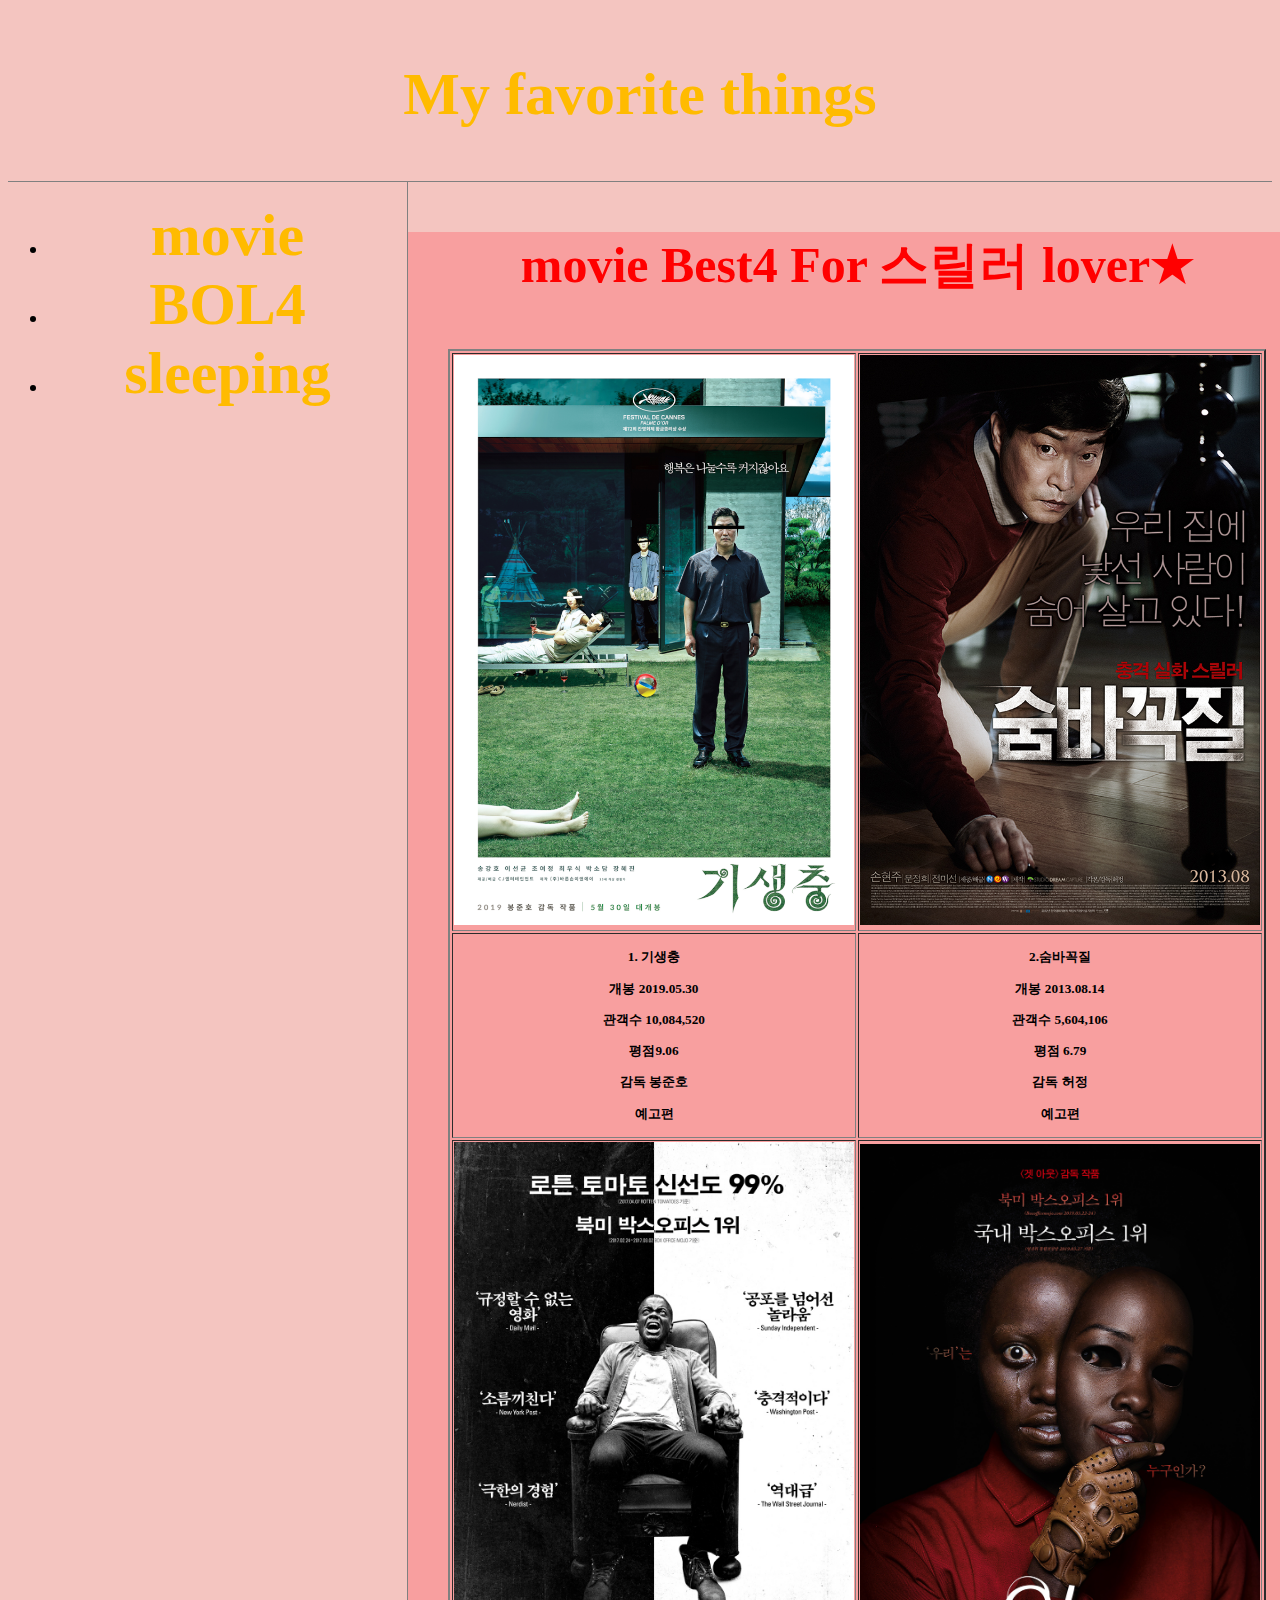
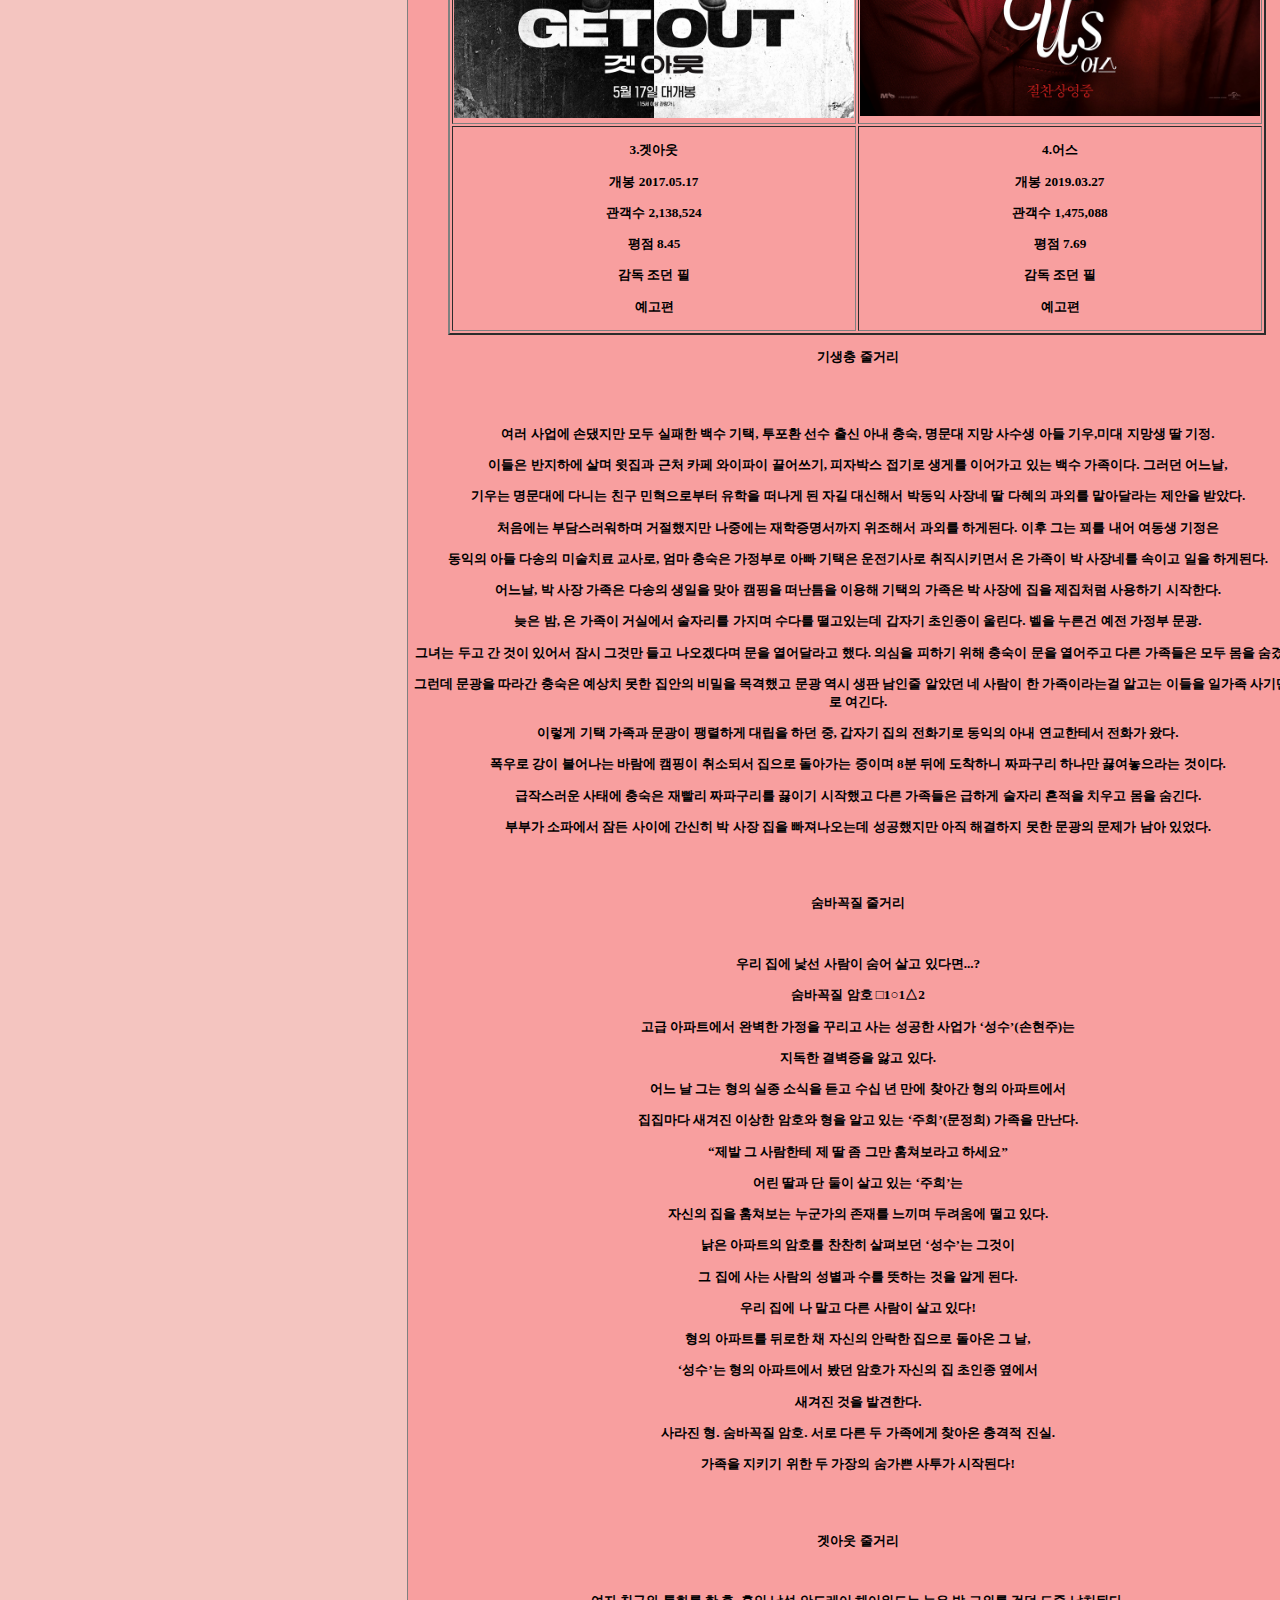
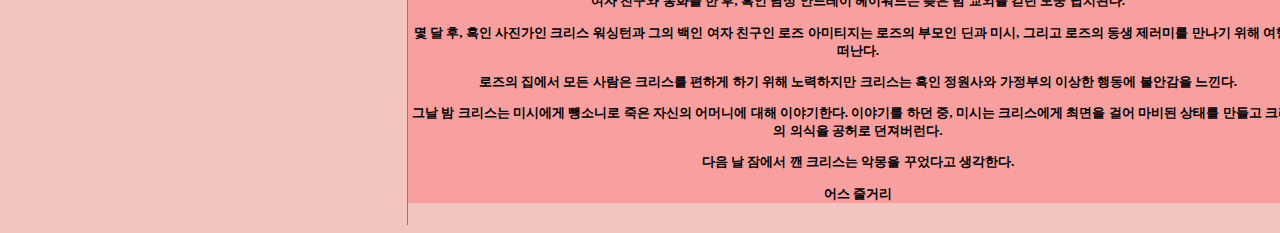
==== 1.html @ e0c8dc95 "Add files via upload" ====
<!DOCTYPE html>
<html lang="en" dir="ltr">
 <head>
    <meta charset="utf-8">
    <title>My favorite things</title>

<link href="style.css" rel="stylesheet">

<style>
  h3{font size: 50px;}
  .iclass{margin:auto;}
h5{display:block;
  width: 900px;
  height: auto;
background-color: rgb(248, 159, 159);}
.moviebest4{color: red;
font-size: 50px;}
.table{margin-left: 40px;}
.yell {font color:#FFBB00;
font-size: 60px;}
</style>

</head>

    <body>
      <h1><strong><p><a href="index.html" class= "yell">My favorite things</a></p></strong></h1>

    <div class="grid">
        <div class="navigation">

          <h3><ul>
            <li><a href="1.html" class= "yell">movie</a></li>
            <li><a href="2.html" class= "yell">BOL4</a></li>
            <li><a href="3.html" class= "yell">sleeping</a></li>
        </ul></h3>

</div>
<div class="iclass">
  <h5>
  <p class="moviebest4">movie Best4 For 스릴러 lover★ </p>
<table border="2" class="table">
  <tr>
    <th><img src="poster2.png" alt="mm" width="400px"></th>
      <th><img src="poster1.jpg" alt="m" width="400px"></th>
    </tr>
    <tr>
      <td><p>1. 기생충</p>
<p>개봉 2019.05.30</p>
<p>관객수 10,084,520</p>
<p>평점9.06</p>
<p>감독 봉준호</p>
<p>예고편</p></td>
<td><p>2.숨바꼭질</p>
<p>개봉 2013.08.14</p>
<p>관객수 5,604,106</p>
<p>평점 6.79</p>
<p>감독 허정</p>
<p>예고편</p></td></tr>
<tr><td><img src="getout.jpg" alt="mmm" width="400px"></th></td>
  <td><img src="usposter.jpg" alt="mmmm" width="400px"></th></td>
</tr>
<tr><td><p>3.겟아웃</p>
<p>개봉 2017.05.17 </p>
<p>관객수 2,138,524</p>
<p>평점 8.45</p>
<p>감독 조던 필</p>
<p>예고편</p> </td>
<td><p>4.어스</p>
<p>개봉 2019.03.27</p>
<p>관객수 1,475,088</p>
<p>평점 7.69</p>
<p>감독 조던 필</p>
<p>예고편</p></td></tr>
</table>




    <p>기생충 줄거리</p>
    <br>
    <br>
    <p>여러 사업에 손댔지만 모두 실패한 백수 기택, 투포환 선수 출신 아내 충숙, 명문대 지망 사수생 아들 기우,미대 지망생 딸 기정. </p>
  <p>이들은 반지하에 살며 윗집과 근처 카페 와이파이 끌어쓰기, 피자박스 접기로 생게를 이어가고 있는 백수 가족이다. 그러던 어느날,</p>
  <p> 기우는 명문대에 다니는 친구 민혁으로부터 유학을 떠나게 된 자길 대신해서 박동익 사장네 딸 다혜의 과외를 맡아달라는 제안을 받았다. </p>
  <p> 처음에는 부담스러워하며 거절했지만 나중에는 재학증명서까지 위조해서 과외를 하게된다. 이후 그는 꾀를 내어 여동생 기정은 </p>
  <p> 동익의 아들 다송의 미술치료 교사로, 엄마 충숙은 가정부로 아빠 기택은 운전기사로 취직시키면서 온 가족이 박 사장네를 속이고 일을 하게된다.</p>

<p>어느날, 박 사장 가족은 다송의 생일을 맞아 캠핑을 떠난틈을 이용해 기택의 가족은 박 사장에 집을 제집처럼 사용하기 시작한다. </p>
<p>늦은 밤, 온 가족이 거실에서 술자리를 가지며 수다를 떨고있는데 갑자기 초인종이 울린다. 벨을 누른건 예전 가정부 문광. </p>
<p>그녀는 두고 간 것이 있어서 잠시 그것만 들고 나오겠다며 문을 열어달라고 했다. 의심을 피하기 위해 충숙이 문을 열어주고 다른 가족들은 모두 몸을 숨겼다.</p>
 <p>그런데 문광을 따라간 충숙은 예상치 못한 집안의 비밀을 목격했고 문광 역시 생판 남인줄 알았던 네 사람이 한 가족이라는걸 알고는 이들을 일가족 사기단으로 여긴다.</p>
<p>이렇게 기택 가족과 문광이 팽렬하게 대립을 하던 중, 갑자기 집의 전화기로 동익의 아내 연교한테서 전화가 왔다. </p>
<p>폭우로 강이 불어나는 바람에 캠핑이 취소되서 집으로 돌아가는 중이며 8분 뒤에 도착하니 짜파구리 하나만 끓여놓으라는 것이다.</p>
<p>급작스러운 사태에 충숙은 재빨리 짜파구리를 끓이기 시작했고 다른 가족들은 급하게 술자리 흔적을 치우고 몸을 숨긴다.</p>
<p> 부부가 소파에서 잠든 사이에 간신히 박 사장 집을 빠져나오는데 성공했지만 아직 해결하지 못한 문광의 문제가 남아 있었다.</p>
<br>
<br>

<p>숨바꼭질 줄거리</p>
<br>

<p>우리 집에 낯선 사람이 숨어 살고 있다면...?</p>
 <p>숨바꼭질 암호 □1○1△2</p>
 <p>고급 아파트에서 완벽한 가정을 꾸리고 사는 성공한 사업가 ‘성수’(손현주)는</p>
<p> 지독한 결벽증을 앓고 있다.</p>
 <p>어느 날 그는 형의 실종 소식을 듣고 수십 년 만에 찾아간 형의 아파트에서</p>

 <p>집집마다 새겨진 이상한 암호와 형을 알고 있는 ‘주희’(문정희) 가족을 만난다.</p>

 <p>“제발 그 사람한테 제 딸 좀 그만 훔쳐보라고 하세요”</p>
 <p>어린 딸과 단 둘이 살고 있는 ‘주희’는</p>
 <p>자신의 집을 훔쳐보는 누군가의 존재를 느끼며 두려움에 떨고 있다.</p>

 <p>낡은 아파트의 암호를 찬찬히 살펴보던 ‘성수’는 그것이</p>
   <p> 그 집에 사는 사람의 성별과 수를 뜻하는 것을 알게 된다.</p>

 <p>우리 집에 나 말고 다른 사람이 살고 있다!</p>
 <p>형의 아파트를 뒤로한 채 자신의 안락한 집으로 돌아온 그 날,</p>
 <p>‘성수’는 형의 아파트에서 봤던 암호가 자신의 집 초인종 옆에서</p>
 <p>새겨진 것을 발견한다.</p>
 <p>사라진 형. 숨바꼭질 암호. 서로 다른 두 가족에게 찾아온 충격적 진실.</p>
 <p>가족을 지키기 위한 두 가장의 숨가쁜 사투가 시작된다!</p>
 <br>
 <br>

<p> 겟아웃 줄거리</p>
<br>

<p>여자 친구와 통화를 한 후, 흑인 남성 안드레이 헤이워드는 늦은 밤 교외를 걷던 도중 납치된다.</p>
<p> 몇 달 후, 흑인 사진가인 크리스 워싱턴과 그의 백인 여자 친구인 로즈 아미티지는 로즈의 부모인 딘과 미시, 그리고 로즈의 동생 제러미를 만나기 위해 여행을 떠난다. </p>
<p> 로즈의 집에서 모든 사람은 크리스를 편하게 하기 위해 노력하지만 크리스는 흑인 정원사와 가정부의 이상한 행동에 불안감을 느낀다.</p>
<p>  그날 밤 크리스는 미시에게 뺑소니로 죽은 자신의 어머니에 대해 이야기한다. 이야기를 하던 중, 미시는 크리스에게 최면을 걸어 마비된 상태를 만들고 크리스의 의식을 공허로 던져버런다.</p>
<p>  다음 날 잠에서 깬 크리스는 악몽을 꾸었다고 생각한다.</p>

어스 줄거리
</h5>
</div>
</div>
</body>
</html>
---- style.css ----
a{
  text-decoration: none;
  color:black;
}
h1{
  text-align: center;
  font size: 80px;
  border-bottom: solid 1px gray; solid gray;
  margin: 0;
  padding: 20px;
  }
.grid {
  display: grid;
  grid-template-columns: 400px 1fr;
  text-align: center;
}

.navigation{
  border-right: 1px gray solid;
}

.article {
  border-right: 1px gray solid;
  padding-left: 25px;
  margin:auto;
  text-align: center;
}

h3{font size: 50px;}
.iclass{margin:auto;}
h5{display:block;
width: 900px;
height: auto;
background-color: #black;}
.moviebest4{color: red;
font-size: 50px;}
.table{margin-left: 40px;}
.yell {color:#FFBB00}
* {
  word-break:break-all;
}

@media(max-width:800px)
{.grid{
  display: block;
}
.navigation{
  border-right: none;
  ;
}
h1 {
  border-bottom: none;}
}
body{background-color: #f4c5c0;}

.yell {font color:#FFBB00;
font-size: 60px;}
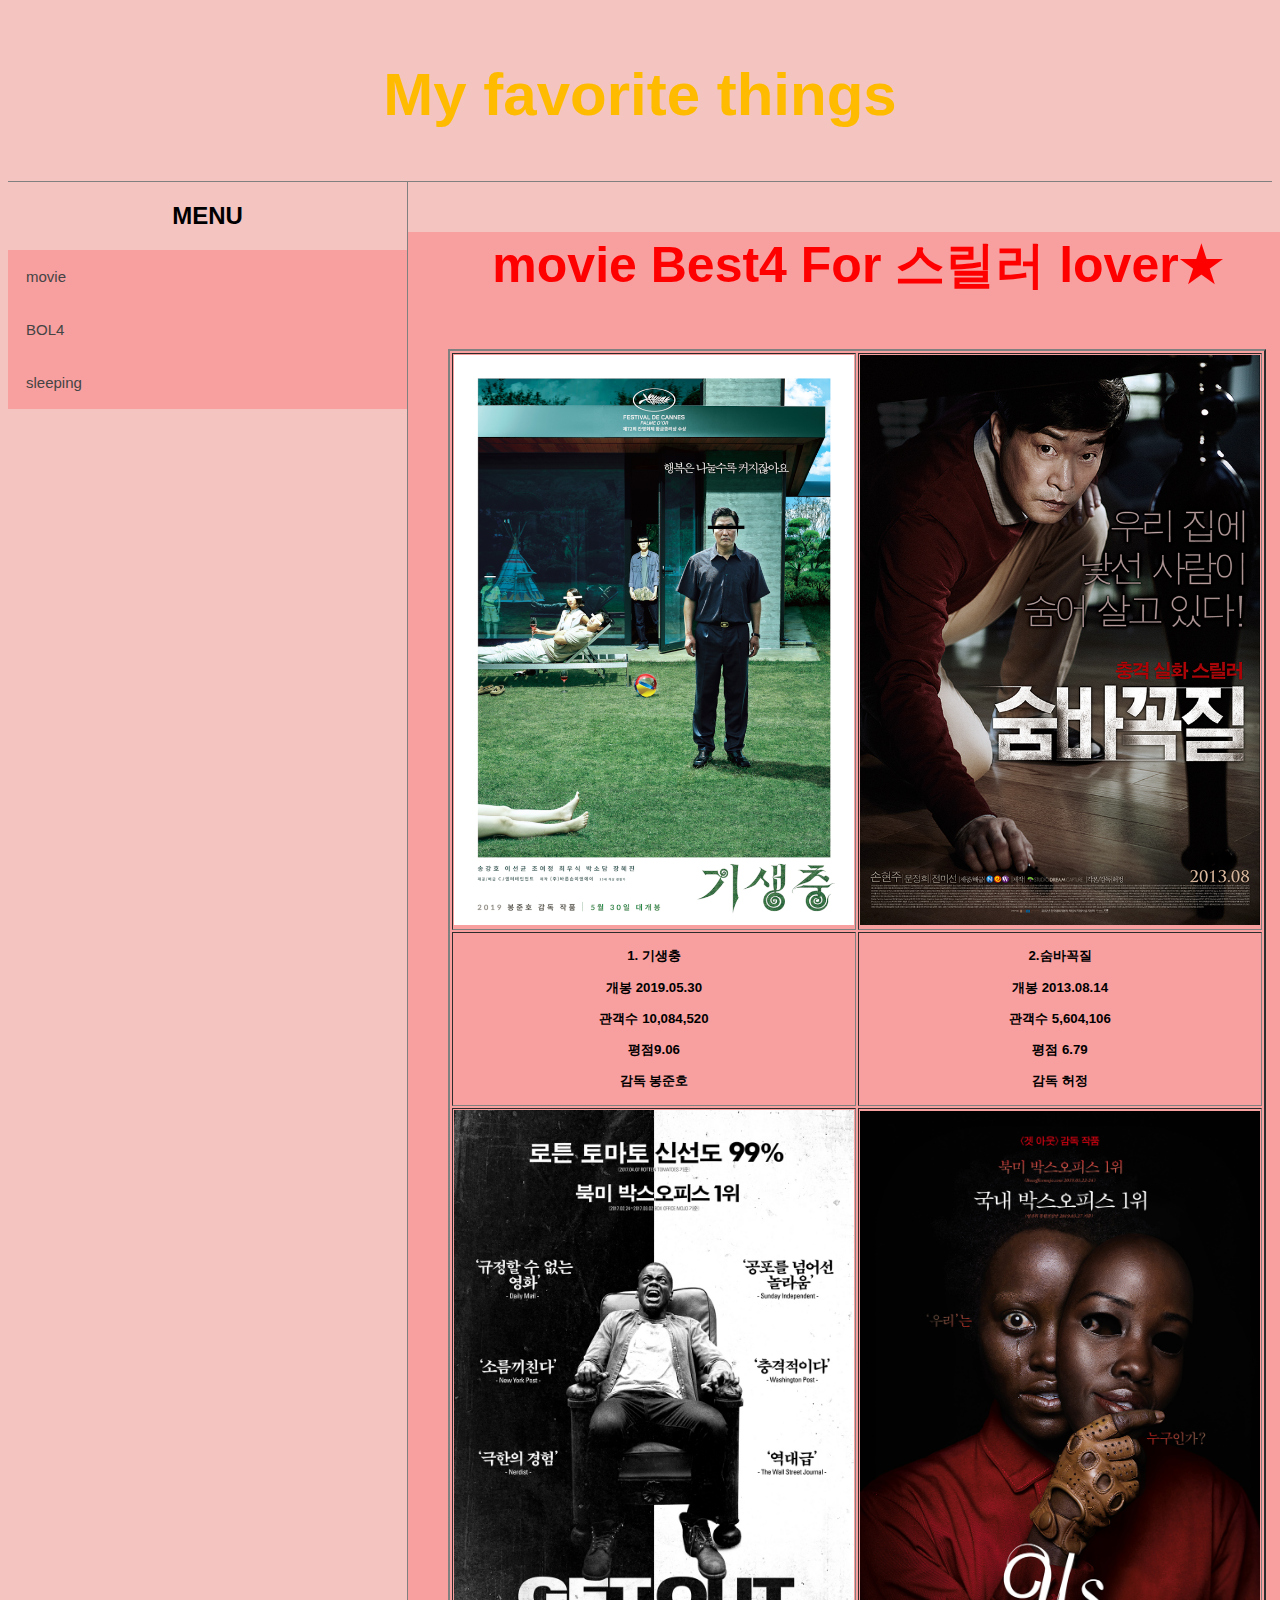
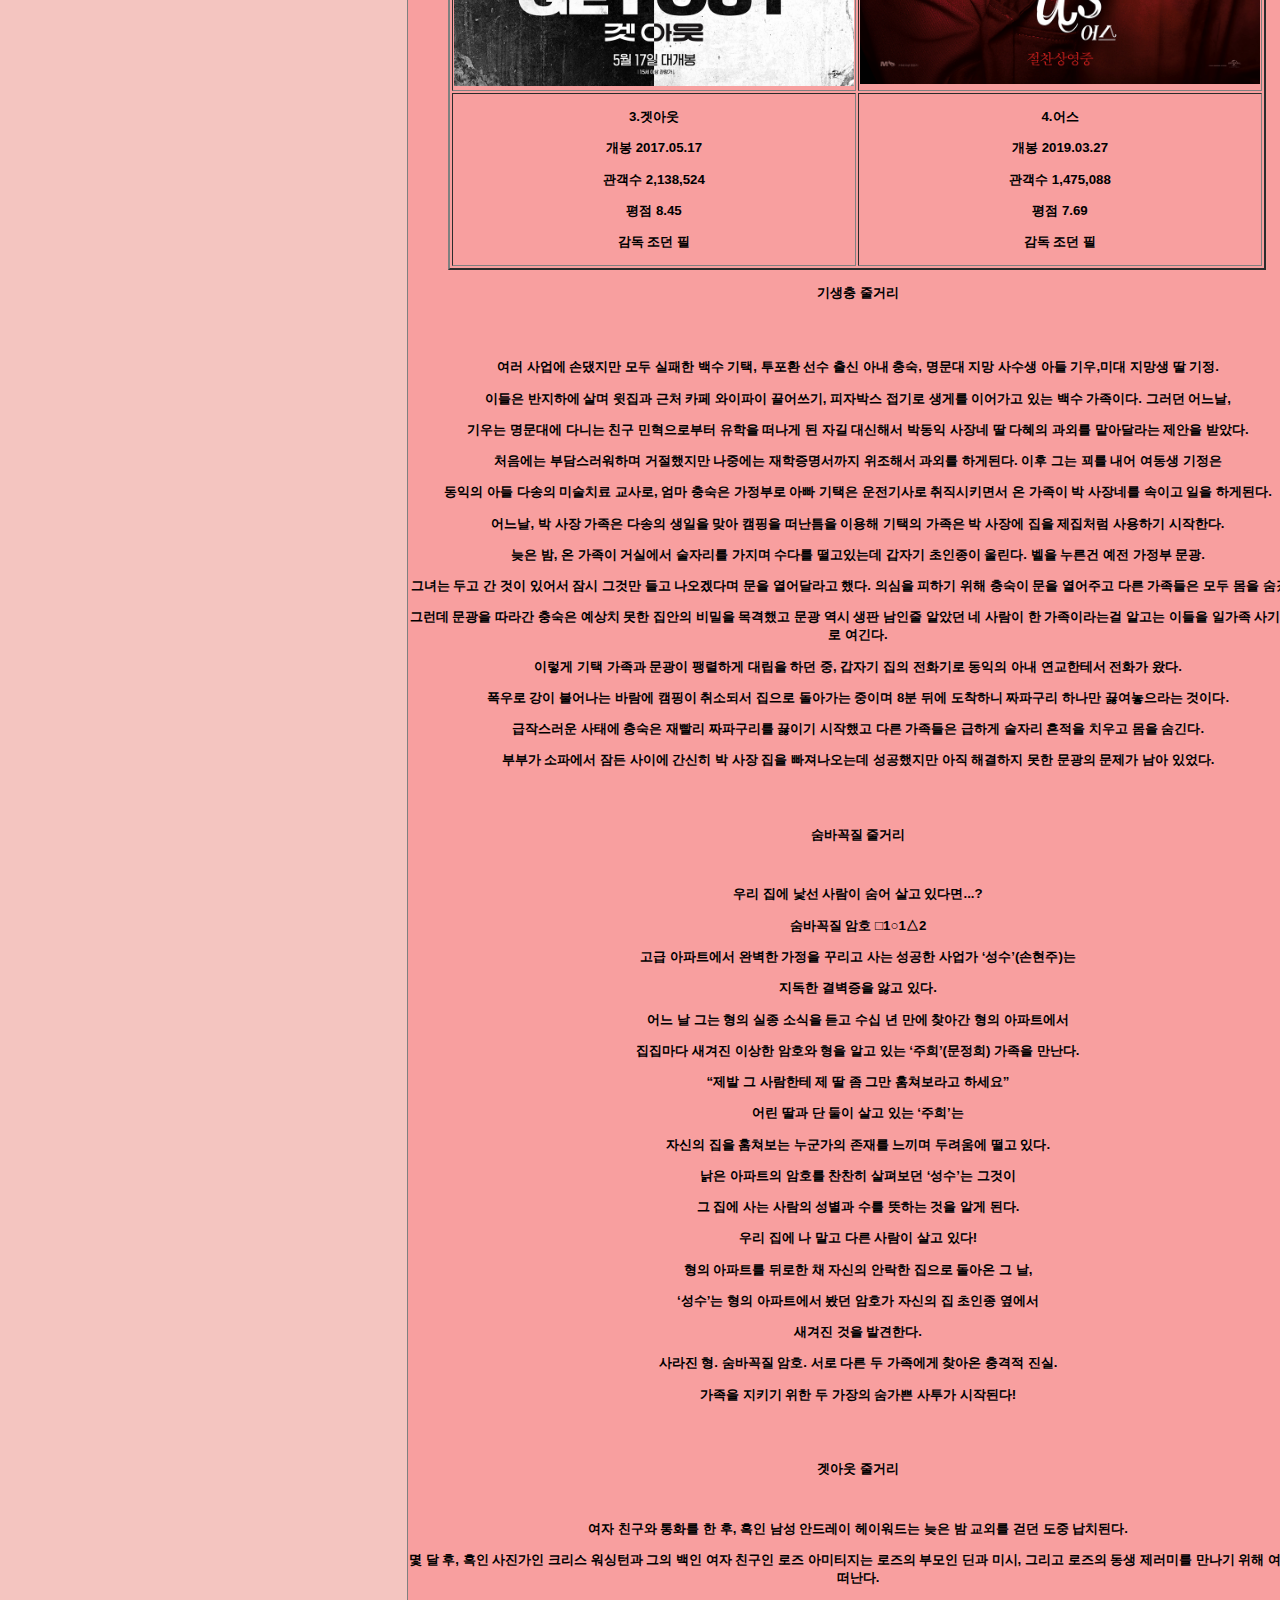
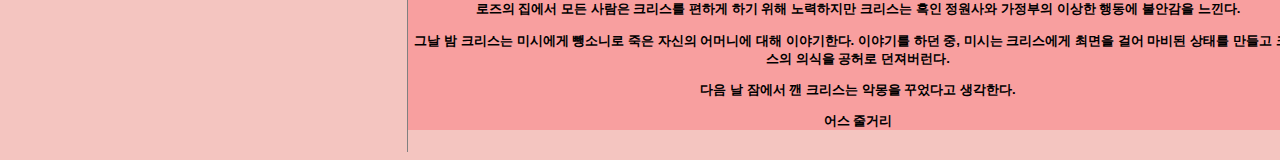
==== commit 2dfb7bbb: "Add files via upload" ====
--- a/1.html
+++ b/1.html
@@ -18,6 +18,31 @@
 .table{margin-left: 40px;}
 .yell {font color:#FFBB00;
 font-size: 60px;}
+
+.accordion {
+background-color: rgb(248, 159, 159);
+color: #444;
+cursor: pointer;
+padding: 18px;
+width: 100%;
+border: none;
+text-align: left;
+outline: none;
+font-size: 15px;
+transition: 0.4s;
+}
+
+.active, .accordion:hover {
+background-color: rgb(248, 159, 159);
+}
+
+.panel {
+padding: 0 18px;
+display: none;
+background-color:#f4c5c0
+overflow: hidden;
+}
+.yy{font size:20px;}
 </style>
 
 </head>
@@ -27,12 +52,40 @@
 
     <div class="grid">
         <div class="navigation">
+          <h2>MENU</h2>
 
-          <h3><ul>
-            <li><a href="1.html" class= "yell">movie</a></li>
-            <li><a href="2.html" class= "yell">BOL4</a></li>
-            <li><a href="3.html" class= "yell">sleeping</a></li>
-        </ul></h3>
+    <button class="accordion" >movie</button>
+    <div class="panel">
+    <a href="1.html"  class= "yell2"><p>스릴러 추천 영화</p></a>
+    </div>
+
+    <button class="accordion">BOL4</button>
+    <div class="panel">
+    <a href="2.html"><p>볼빨간 사춘기에 대한 간단한 소개</p></a>
+    </div>
+
+    <button class="accordion">sleeping</button>
+    <div class="panel">
+    <a href="3.html"><p>잠에 대한 다양한 분석</p></a>
+    </div>
+
+    <script>
+    var acc = document.getElementsByClassName("accordion");
+    var i;
+
+    for (i = 0; i < acc.length; i++) {
+    acc[i].addEventListener("click", function() {
+      this.classList.toggle("active");
+      var panel = this.nextElementSibling;
+      if (panel.style.display === "block") {
+        panel.style.display = "none";
+      } else {
+        panel.style.display = "block";
+      }
+    });
+    }
+    </script>
+
 
 </div>
 <div class="iclass">
@@ -49,13 +102,13 @@
 <p>관객수 10,084,520</p>
 <p>평점9.06</p>
 <p>감독 봉준호</p>
-<p>예고편</p></td>
+</td>
 <td><p>2.숨바꼭질</p>
 <p>개봉 2013.08.14</p>
 <p>관객수 5,604,106</p>
 <p>평점 6.79</p>
 <p>감독 허정</p>
-<p>예고편</p></td></tr>
+</td></tr>
 <tr><td><img src="getout.jpg" alt="mmm" width="400px"></th></td>
   <td><img src="usposter.jpg" alt="mmmm" width="400px"></th></td>
 </tr>
@@ -64,18 +117,17 @@
 <p>관객수 2,138,524</p>
 <p>평점 8.45</p>
 <p>감독 조던 필</p>
-<p>예고편</p> </td>
+ </td>
 <td><p>4.어스</p>
 <p>개봉 2019.03.27</p>
 <p>관객수 1,475,088</p>
 <p>평점 7.69</p>
 <p>감독 조던 필</p>
-<p>예고편</p></td></tr>
+</td></tr>
 </table>
 
 
-
-
+<div class="yy">
     <p>기생충 줄거리</p>
     <br>
     <br>
@@ -133,6 +185,7 @@
 <p>  다음 날 잠에서 깬 크리스는 악몽을 꾸었다고 생각한다.</p>
 
 어스 줄거리
+</div>
 </h5>
 </div>
 </div>
--- a/style.css
+++ b/style.css
@@ -53,5 +53,8 @@
 }
 body{background-color: #f4c5c0;}
 
-.yell {font color:#FFBB00;
+.yell {font color:black;;
 font-size: 60px;}
+
+.yell2 {font color:#FFBB00;}
+body { font-family:sans-serif; } 
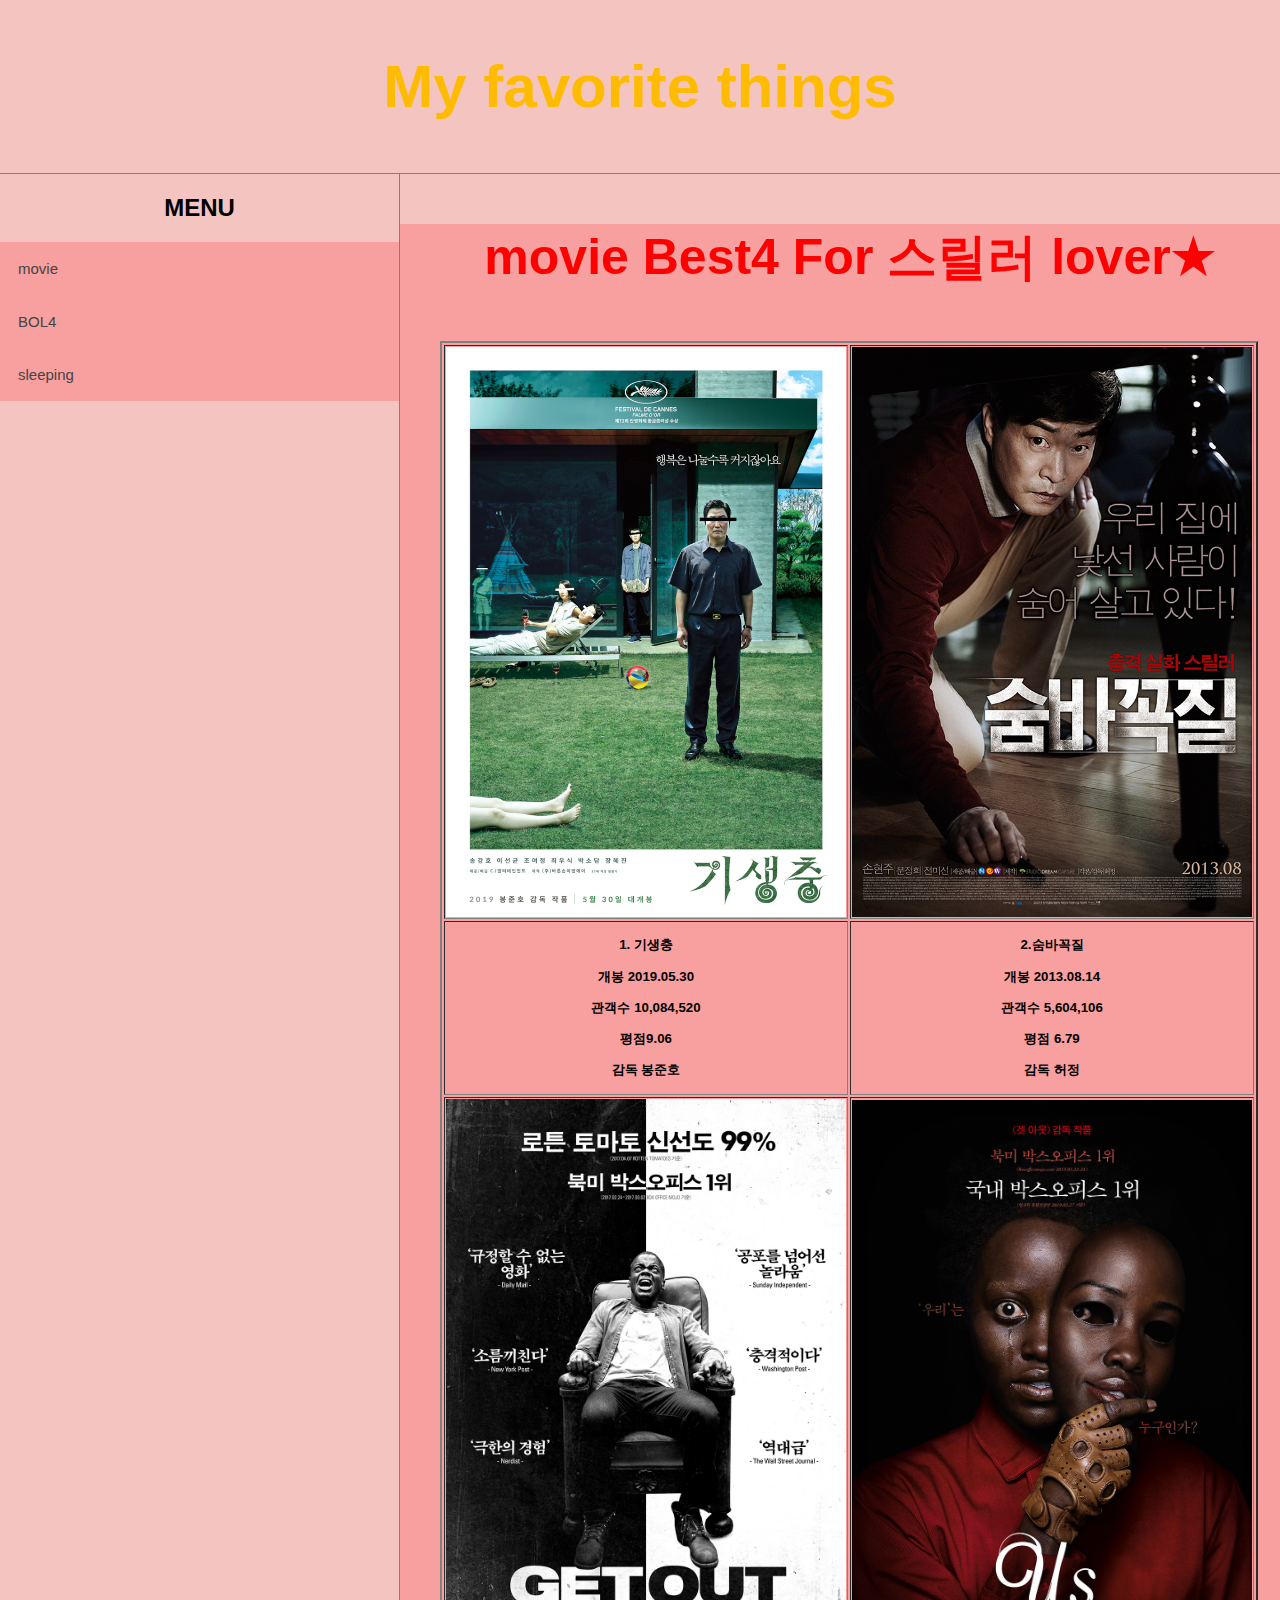
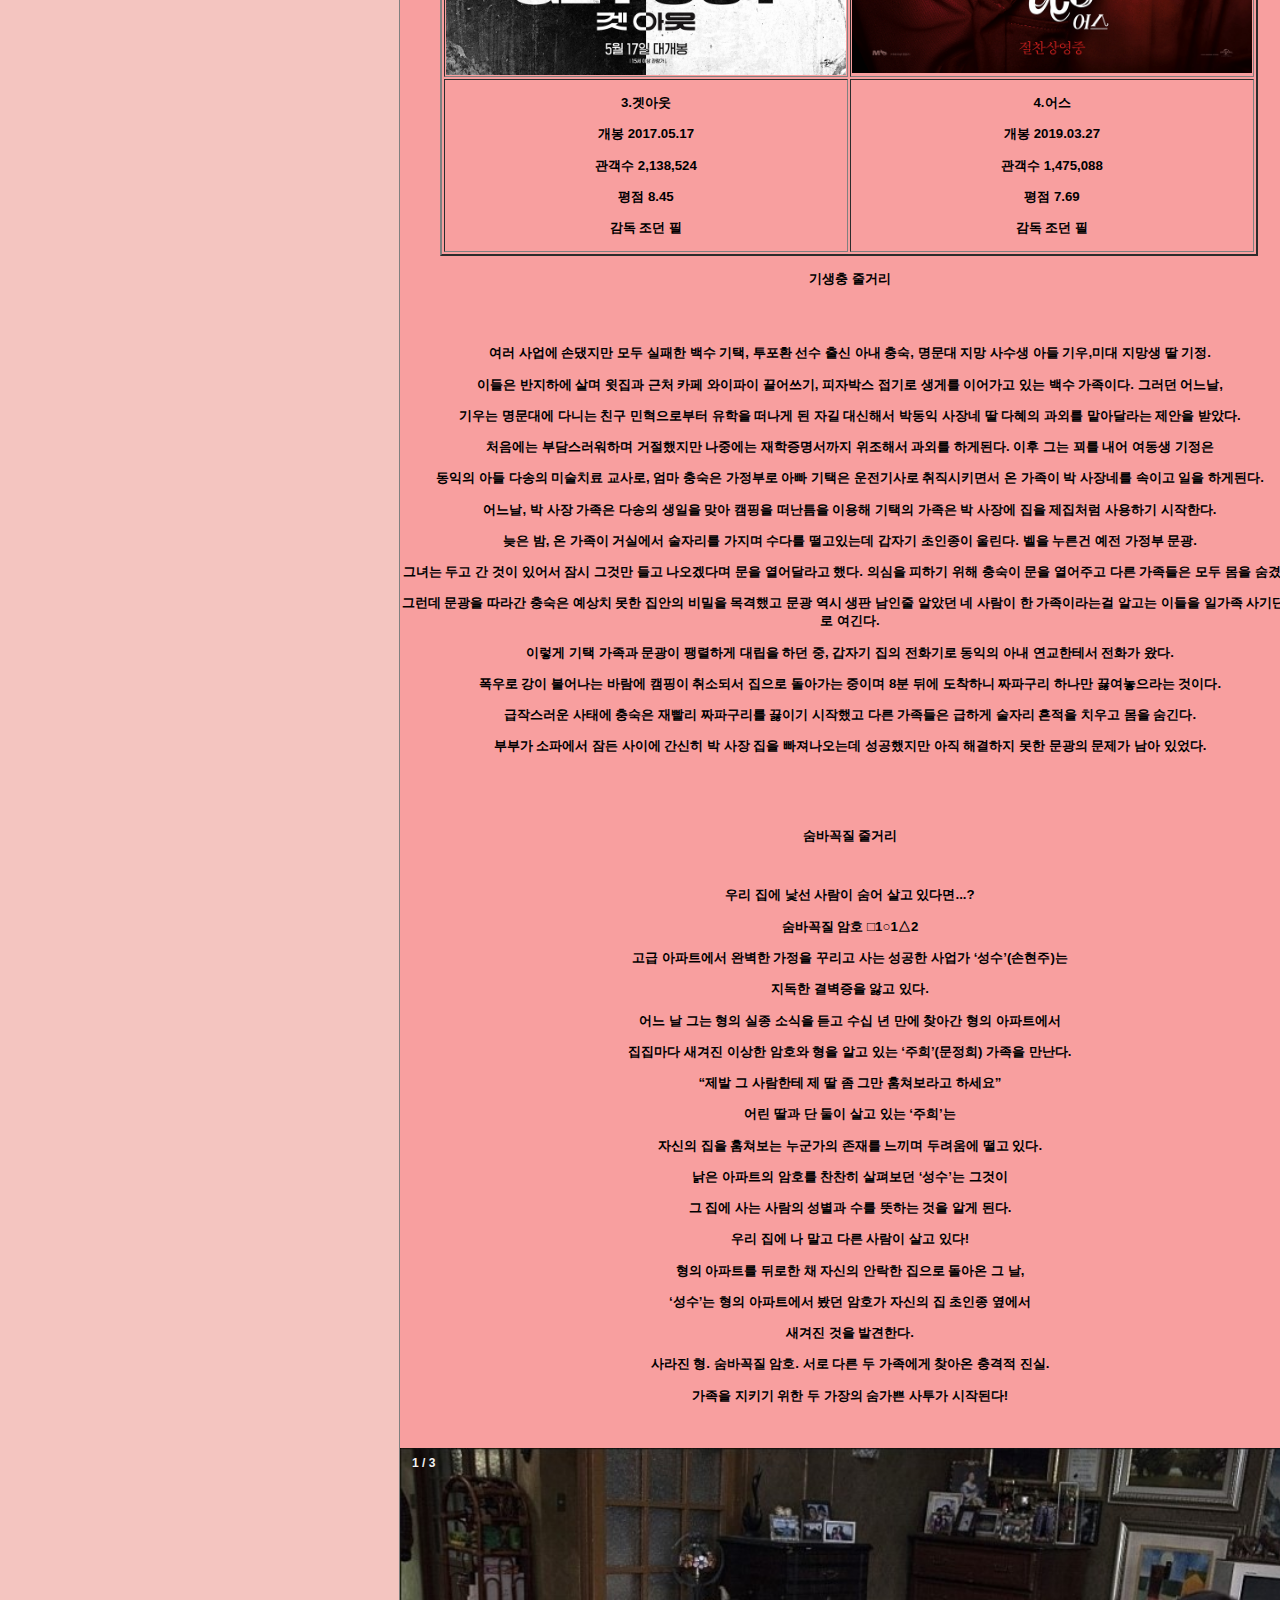
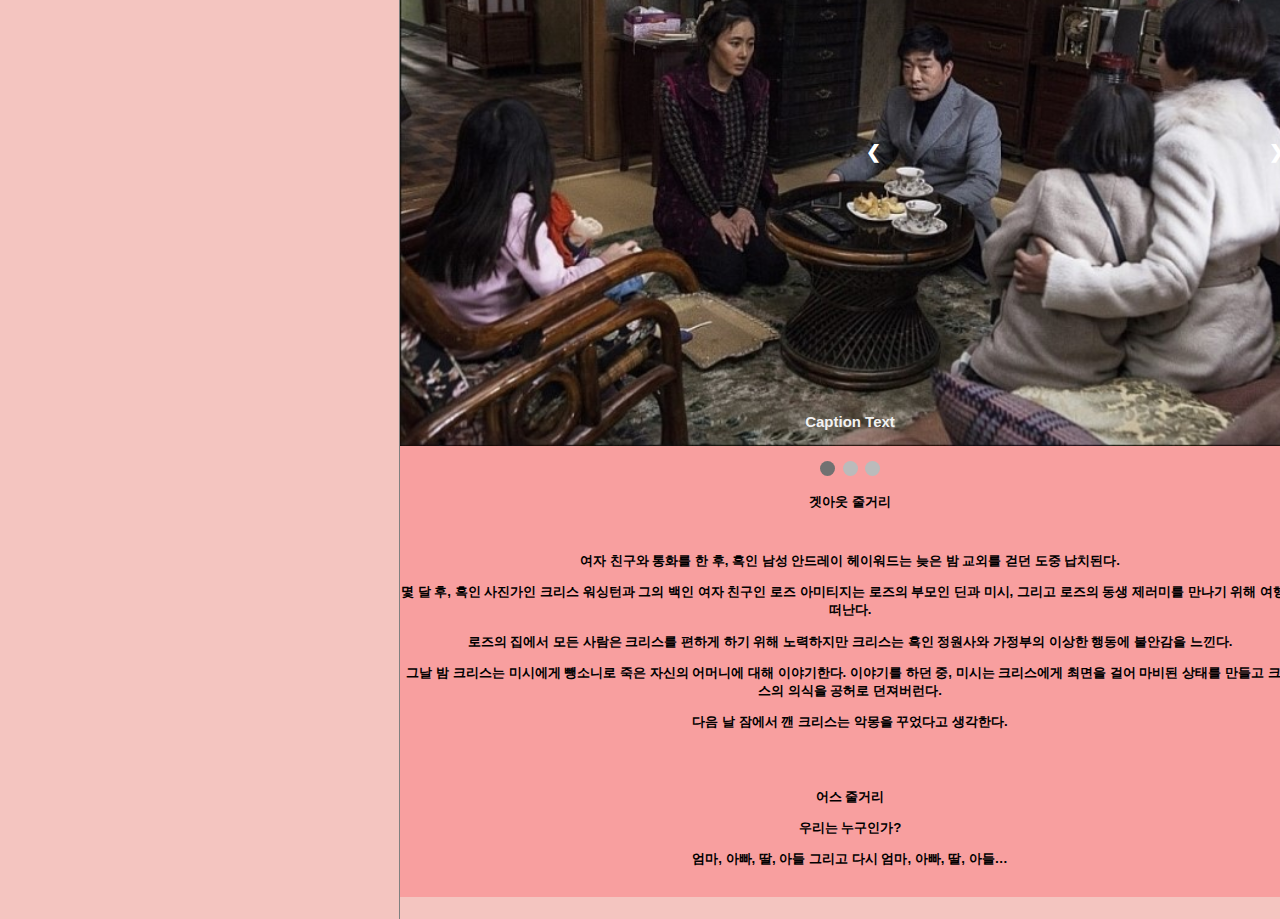
==== commit 8e41f52d: "Add files via upload" ====
--- a/1.html
+++ b/1.html
@@ -148,6 +148,10 @@
 <br>
 <br>
 
+
+
+
+<br>
 <p>숨바꼭질 줄거리</p>
 <br>
 
@@ -175,6 +179,174 @@
  <br>
  <br>
 
+
+ <meta name="viewport" content="width=device-width, initial-scale=1">
+ <style>
+ * {box-sizing: border-box}
+ body {font-family: Verdana, sans-serif; margin:0}
+ .mySlides {display: none}
+ img {vertical-align: middle;}
+
+ /* Slideshow container */
+ .slideshow-container {
+   max-width: 1000px;
+   position: relative;
+   margin: auto;
+ }
+
+ /* Next & previous buttons */
+ .prev, .next {
+   cursor: pointer;
+   position: absolute;
+   top: 50%;
+   width: auto;
+   padding: 16px;
+   margin-top: -22px;
+   color: white;
+   font-weight: bold;
+   font-size: 18px;
+   transition: 0.6s ease;
+   border-radius: 0 3px 3px 0;
+   user-select: none;
+ }
+
+ /* Position the "next button" to the right */
+ .next {
+   right: 0;
+   border-radius: 3px 0 0 3px;
+ }
+
+ /* On hover, add a black background color with a little bit see-through */
+ .prev:hover, .next:hover {
+   background-color: rgba(0,0,0,0.8);
+ }
+
+ /* Caption text */
+ .text {
+   color: #f2f2f2;
+   font-size: 15px;
+   padding: 8px 12px;
+   position: absolute;
+   bottom: 8px;
+   width: 100%;
+   text-align: center;
+ }
+
+ /* Number text (1/3 etc) */
+ .numbertext {
+   color: #f2f2f2;
+   font-size: 12px;
+   padding: 8px 12px;
+   position: absolute;
+   top: 0;
+ }
+
+ /* The dots/bullets/indicators */
+ .dot {
+   cursor: pointer;
+   height: 15px;
+   width: 15px;
+   margin: 0 2px;
+   background-color: #bbb;
+   border-radius: 50%;
+   display: inline-block;
+   transition: background-color 0.6s ease;
+ }
+
+ .active, .dot:hover {
+   background-color: #717171;
+ }
+
+ /* Fading animation */
+ .fade {
+   -webkit-animation-name: fade;
+   -webkit-animation-duration: 1.5s;
+   animation-name: fade;
+   animation-duration: 1.5s;
+ }
+
+ @-webkit-keyframes fade {
+   from {opacity: .4}
+   to {opacity: 1}
+ }
+
+ @keyframes fade {
+   from {opacity: .4}
+   to {opacity: 1}
+ }
+
+ /* On smaller screens, decrease text size */
+ @media only screen and (max-width: 300px) {
+   .prev, .next,.text {font-size: 11px}
+ }
+ </style>
+ </head>
+ <body>
+
+ <div class="slideshow-container">
+
+ <div class="mySlides fade">
+   <div class="numbertext">1 / 3</div>
+   <img src="sum.jpg" style="width:100%">
+   <div class="text">Caption Text</div>
+ </div>
+
+ <div class="mySlides fade">
+   <div class="numbertext">2 / 3</div>
+   <img src="suumm.jfif" style="width:100%">
+   <div class="text">Caption Two</div>
+ </div>
+
+ <div class="mySlides fade">
+   <div class="numbertext">3 / 3</div>
+   <img src="kk.jpg" style="width:100%">
+   <div class="text">Caption Three</div>
+ </div>
+
+ <a class="prev" onclick="plusSlides(-1)">&#10094;</a>
+ <a class="next" onclick="plusSlides(1)">&#10095;</a>
+
+ </div>
+ <br>
+
+ <div style="text-align:center">
+   <span class="dot" onclick="currentSlide(1)"></span>
+   <span class="dot" onclick="currentSlide(2)"></span>
+   <span class="dot" onclick="currentSlide(3)"></span>
+ </div>
+
+ <script>
+ var slideIndex = 1;
+ showSlides(slideIndex);
+
+ function plusSlides(n) {
+   showSlides(slideIndex += n);
+ }
+
+ function currentSlide(n) {
+   showSlides(slideIndex = n);
+ }
+
+ function showSlides(n) {
+   var i;
+   var slides = document.getElementsByClassName("mySlides");
+   var dots = document.getElementsByClassName("dot");
+   if (n > slides.length) {slideIndex = 1}
+   if (n < 1) {slideIndex = slides.length}
+   for (i = 0; i < slides.length; i++) {
+       slides[i].style.display = "none";
+   }
+   for (i = 0; i < dots.length; i++) {
+       dots[i].className = dots[i].className.replace(" active", "");
+   }
+   slides[slideIndex-1].style.display = "block";
+   dots[slideIndex-1].className += " active";
+ }
+ </script>
+
+ </body>
+
+
 <p> 겟아웃 줄거리</p>
 <br>
 
@@ -183,8 +355,15 @@
 <p> 로즈의 집에서 모든 사람은 크리스를 편하게 하기 위해 노력하지만 크리스는 흑인 정원사와 가정부의 이상한 행동에 불안감을 느낀다.</p>
 <p>  그날 밤 크리스는 미시에게 뺑소니로 죽은 자신의 어머니에 대해 이야기한다. 이야기를 하던 중, 미시는 크리스에게 최면을 걸어 마비된 상태를 만들고 크리스의 의식을 공허로 던져버런다.</p>
 <p>  다음 날 잠에서 깬 크리스는 악몽을 꾸었다고 생각한다.</p>
-
-어스 줄거리
+<br>
+<br>
+
+<p>어스 줄거리</p>
+<p>우리는 누구인가? </p>
+ <p>엄마, 아빠, 딸, 아들 그리고 다시 엄마, 아빠, 딸, 아들…</p>
+ <br>
+
+
 </div>
 </h5>
 </div>
--- a/style.css
+++ b/style.css
@@ -51,10 +51,10 @@
 h1 {
   border-bottom: none;}
 }
-body{background-color: #f4c5c0;}
+body{background-color: #f4c5c0;
+ font-family:sans-serif; }
 
 .yell {font color:black;;
 font-size: 60px;}
 
 .yell2 {font color:#FFBB00;}
-body { font-family:sans-serif; } 
